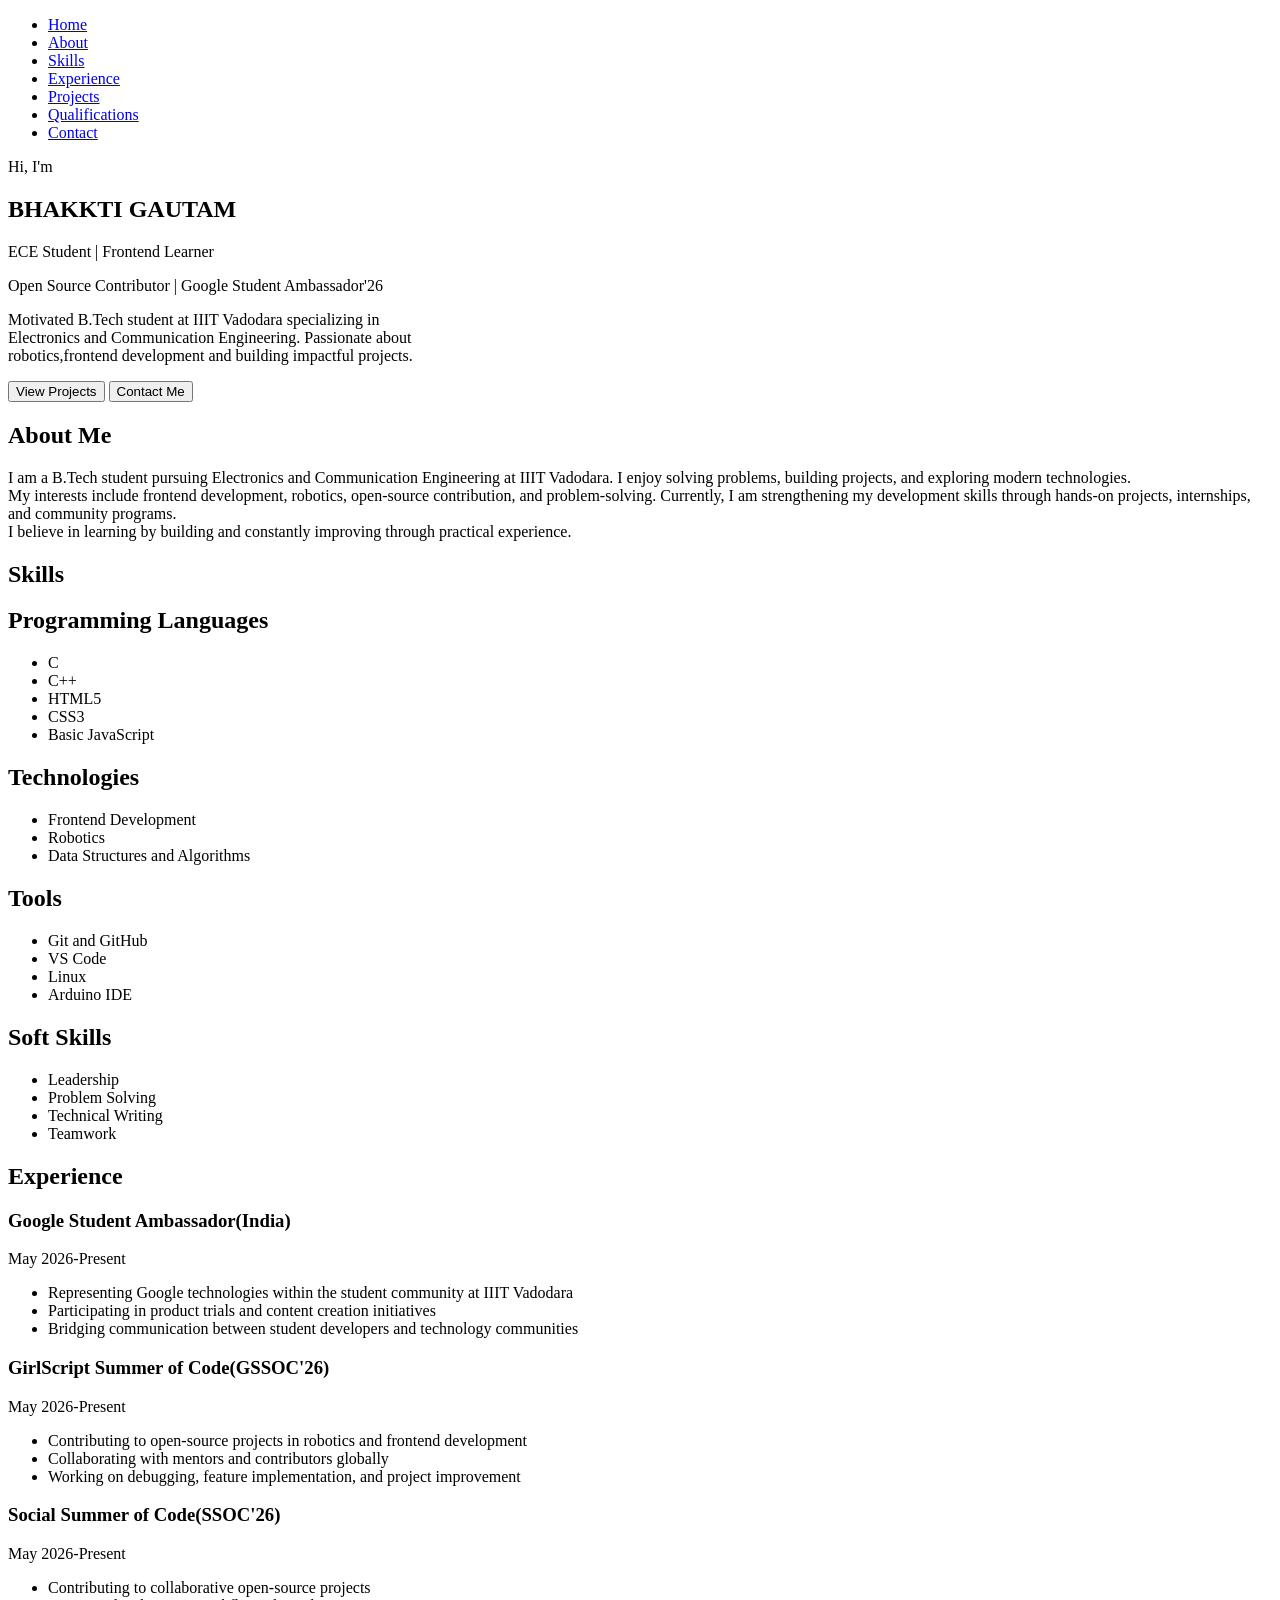
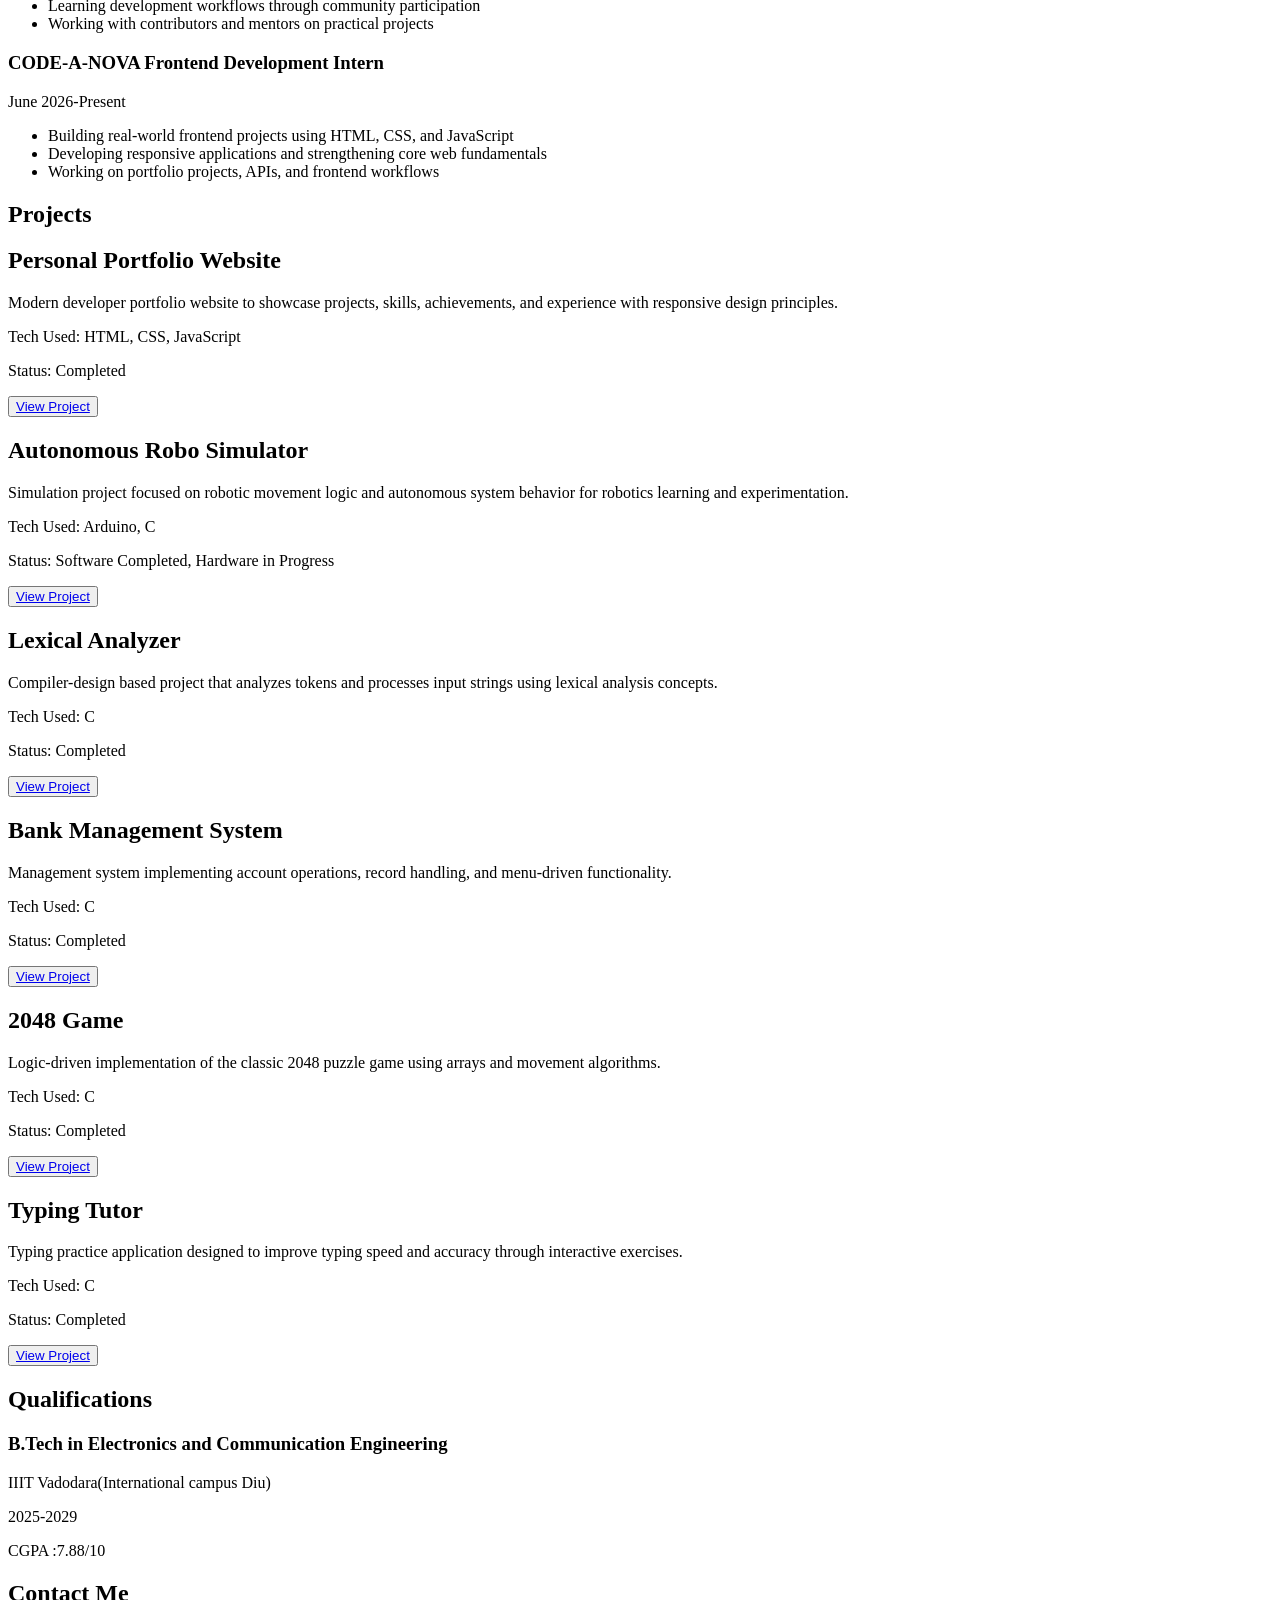
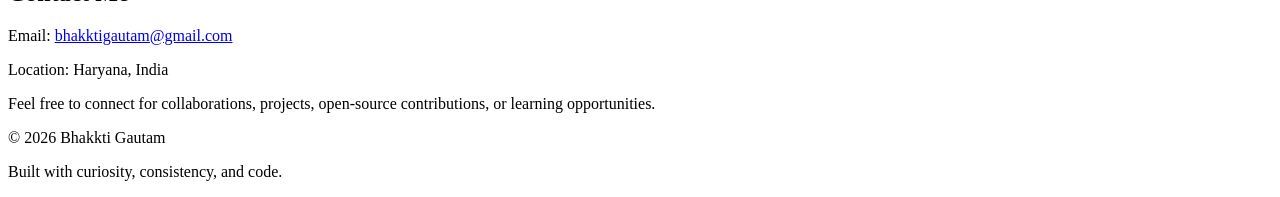
==== personal-portfolio-website/index.html @ bdc870e5 "Complete portfolio website HTML structure and project sections" ====
<!DOCTYPE html>
<html lang="en">
<head>
    <meta charset="UTF-8">
    <meta name="viewport" content="width=device-width, initial-scale=1.0">
    <link rel="icon" href="assets/images/logo.png" type="image/png">
    <link rel="stylesheet" href="style.css">
    <title>Bhakkti Gautam</title>
</head>
<body>
    <nav>
         <ul>
            <li><a href="#home">Home</a></li>
            <li><a href="#about">About</a></li>
            <li><a href="#skills">Skills</a></li>
            <li><a href="#experience">Experience</a></li>
            <li><a href="#projects">Projects</a></li>
            <li><a href="#qualifications">Qualifications</a></li>
            <li><a href="#contact">Contact</a></li>
        </ul>
    </nav>
    
    <section id="home">
        
        <div class="home-container">
        <div class="home-card">
    <p>Hi, I'm</p>
    <h1>BHAKKTI GAUTAM</h1>
    <p>ECE Student | Frontend Learner </p>
    <p>Open Source Contributor | Google Student Ambassador'26</p>
    <p>Motivated B.Tech student at IIIT Vadodara specializing in <br> Electronics and Communication Engineering. Passionate about <br>robotics,frontend development and building impactful projects.</p>
   <a href="#projects"><button>View Projects</button></a>
    <a href="#contact"><button>Contact Me</button></a>
</div>
</div>
    </section>
    <section id="about">
    <h2>About Me</h2>
    <div class="about-container">
    <div class="about-card">
    <p>I am a B.Tech student pursuing Electronics and Communication Engineering at IIIT Vadodara. I enjoy solving problems, building projects, and exploring modern technologies.
    <br>
    My interests include frontend development, robotics, open-source contribution, and problem-solving. Currently, I am strengthening my development skills through hands-on projects, internships, and community programs.
    <br>
    I believe in learning by building and constantly improving through practical experience.</p>
    </div>
    </div>
        </section>

    <section id="skills">
        <h2>Skills </h2>
        <div class="skills-container">
        <div class="skills-card">
        <h2>Programming Languages</h2>
        <ul>
            <li>C</li>
            <li>C++</li>
            <li>HTML5</li>
            <li>CSS3</li>
            <li>Basic JavaScript</li>
        </ul>
    </div>  
    <div class="skills-card">
        <h2>Technologies</h2>
        <ul>
            <li>Frontend Development</li>
            <li>Robotics</li>
            <li>Data Structures and Algorithms</li>
        </ul>
        </div>
        <div class="skills-card">
        <h2>Tools</h2>
        <ul>
            <li>Git and GitHub</li>
            <li>VS Code</li>
            <li>Linux</li>
            <li>Arduino IDE</li>
        </ul>
        </div>
        <div class="skills-card">
        <h2>Soft Skills</h2>
        <ul>
            <li>Leadership</li>
            <li>Problem Solving</li>
            <li>Technical Writing</li>
            <li>Teamwork</li>
        </ul>
        </div>  
        </div>
    </section>

    <section id="experience">
        <h2>Experience</h2>
        <div class="experience-container">
            <div class="experience-card">
        <h3>Google Student Ambassador(India)</h3>
        <p>May 2026-Present</p>
        <ul>
            <li>Representing Google technologies within the student community at IIIT Vadodara</li>
            <li>Participating in product trials and content creation initiatives</li>
            <li>Bridging communication between student developers and technology communities</li>
        </ul>
        </div>
        <div class="experience-card">
        <h3>GirlScript Summer of Code(GSSOC'26)</h3>
        <p>May 2026-Present</p>
        <ul>
            <li>Contributing to open-source projects in robotics and frontend development</li>
            <li>Collaborating with mentors and contributors globally</li>
            <li>Working on debugging, feature implementation, and project improvement</li>
        </ul>
        </div>
        <div class="experience-card">
        <h3>Social Summer of Code(SSOC'26)</h3>
        <p>May 2026-Present</p>
        <ul>
            <li>Contributing to collaborative open-source projects</li>
            <li>Learning development workflows through community participation</li>
            <li>Working with contributors and mentors on practical projects</li>
        </ul>
        </div>
        <div class="experience-card">
        <h3>CODE-A-NOVA Frontend Development Intern</h3>
        <p>June 2026-Present</p>
        <ul>
            <li>Building real-world frontend projects using HTML, CSS, and JavaScript</li>
            <li>Developing responsive applications and strengthening core web fundamentals</li>
            <li>Working on portfolio projects, APIs, and frontend workflows</li>
        </ul>
        </div>
        </div> 
    </section>
    <section id="projects">
        <h2>Projects</h2>
        <div class="projects-container">
            <div class="projects-card">
                <h2>Personal Portfolio Website</h2>
                <p>Modern developer portfolio website to showcase projects, skills, achievements, and experience with responsive design principles.</p>
                <p>Tech Used: HTML, CSS, JavaScript</p>
                <p>Status: Completed</p>
                <button><a href="https://github.com/BhakktiGautam/CODE-A-NOVA/tree/main/personal-portfolio-website
" target="_blank">View Project</a></button>
            </div>
            </div>
            </div>
            <div class="projects-card">
                <h2>Autonomous Robo Simulator</h2>
                <p>Simulation project focused on robotic movement logic and autonomous system behavior for robotics learning and experimentation.</p>
                <p>Tech Used: Arduino, C</p>
                <p>Status:  Software Completed, Hardware in Progress</p>
                <button><a href="https://github.com/BhakktiGautam/Autonomous-robo-simulator" target="_blank">View Project</a></button>
                </div>
                <div class="projects-card">
                    <h2>Lexical Analyzer</h2>
                    <p>Compiler-design based project that analyzes tokens and processes input strings using lexical analysis concepts.</p>
                    <p>Tech Used: C</p>
                    <p>Status: Completed</p>
                    <button><a href="https://github.com/BhakktiGautam/Lexical-Analyzer-C" target="_blank">View Project</a></button>
                </div>
                <div class="projects-card">
                    <h2>Bank Management System</h2>
                    <p>Management system implementing account operations, record handling, and menu-driven functionality.</p>
                    <p>Tech Used: C</p>
                    <p>Status: Completed</p>
                    <button><a href="https://github.com/BhakktiGautam/Bank-Management-C" target="_blank">View Project</a></button>
                </div>
                <div class="projects-card">
                    <h2>2048 Game</h2>
                    <p>Logic-driven implementation of the classic 2048 puzzle game using arrays and movement algorithms.</p>
                    <p>Tech Used: C</p>
                    <p>Status: Completed</p>
                    <button><a href="https://github.com/BhakktiGautam/2048-Game-C" target="_blank">View Project</a></button>
                </div>
                <div class="projects-card">
                    <h2>Typing Tutor</h2>
                    <p>Typing practice application designed to improve typing speed and accuracy through interactive exercises.</p>
                    <p>Tech Used: C</p>
                    <p>Status: Completed</p>
                    <button><a href="https://github.com/BhakktiGautam/TypingTutor" target="_blank">View Project</a></button>
        </div>

   </section>
   <section id="qualifications">
    <h2>Qualifications</h2>
    <div class="qualifications-container">
        <div class="qualifications-card">
    <h3>B.Tech in Electronics and Communication Engineering</h3>
    <p>IIIT Vadodara(International campus Diu)</p>
    <p>2025-2029</p>
    <p>CGPA :7.88/10</p>
    </div>  
    </div>
    </section>
   

   <section id="contact">
    <h2>Contact Me</h2>
    <div class="contact-container">
    <div class="contact-card">
    <p>Email: <a href="mailto:bhakktigautam@gmail.com">bhakktigautam@gmail.com</a></p>
    <p>Location: Haryana, India</p>
    <p>Feel free to connect for collaborations, projects, open-source contributions, or learning opportunities.</p>
    </div>
    </div>      
</section>

<footer>
    <p>&copy; 2026 Bhakkti Gautam</p>
    <p>Built with curiosity, consistency, and code.</p>
</footer>
</body>
</html>
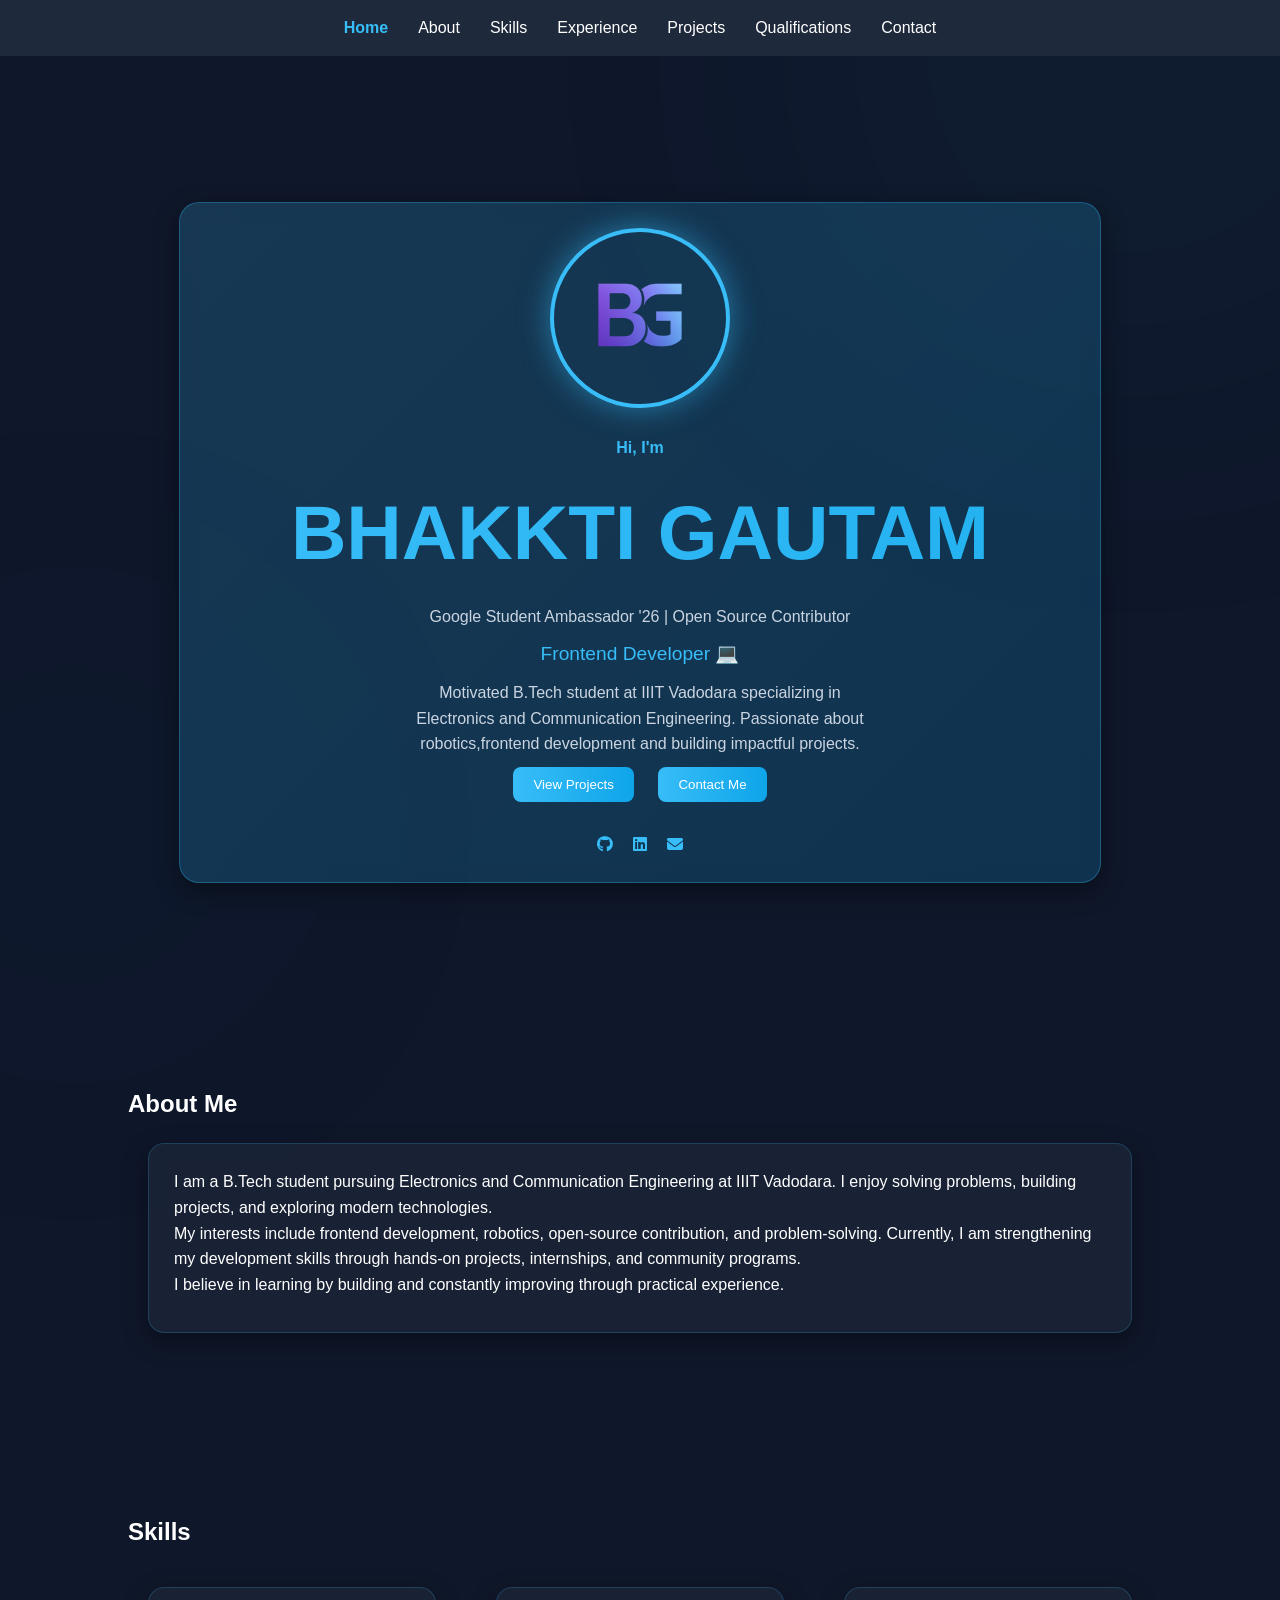
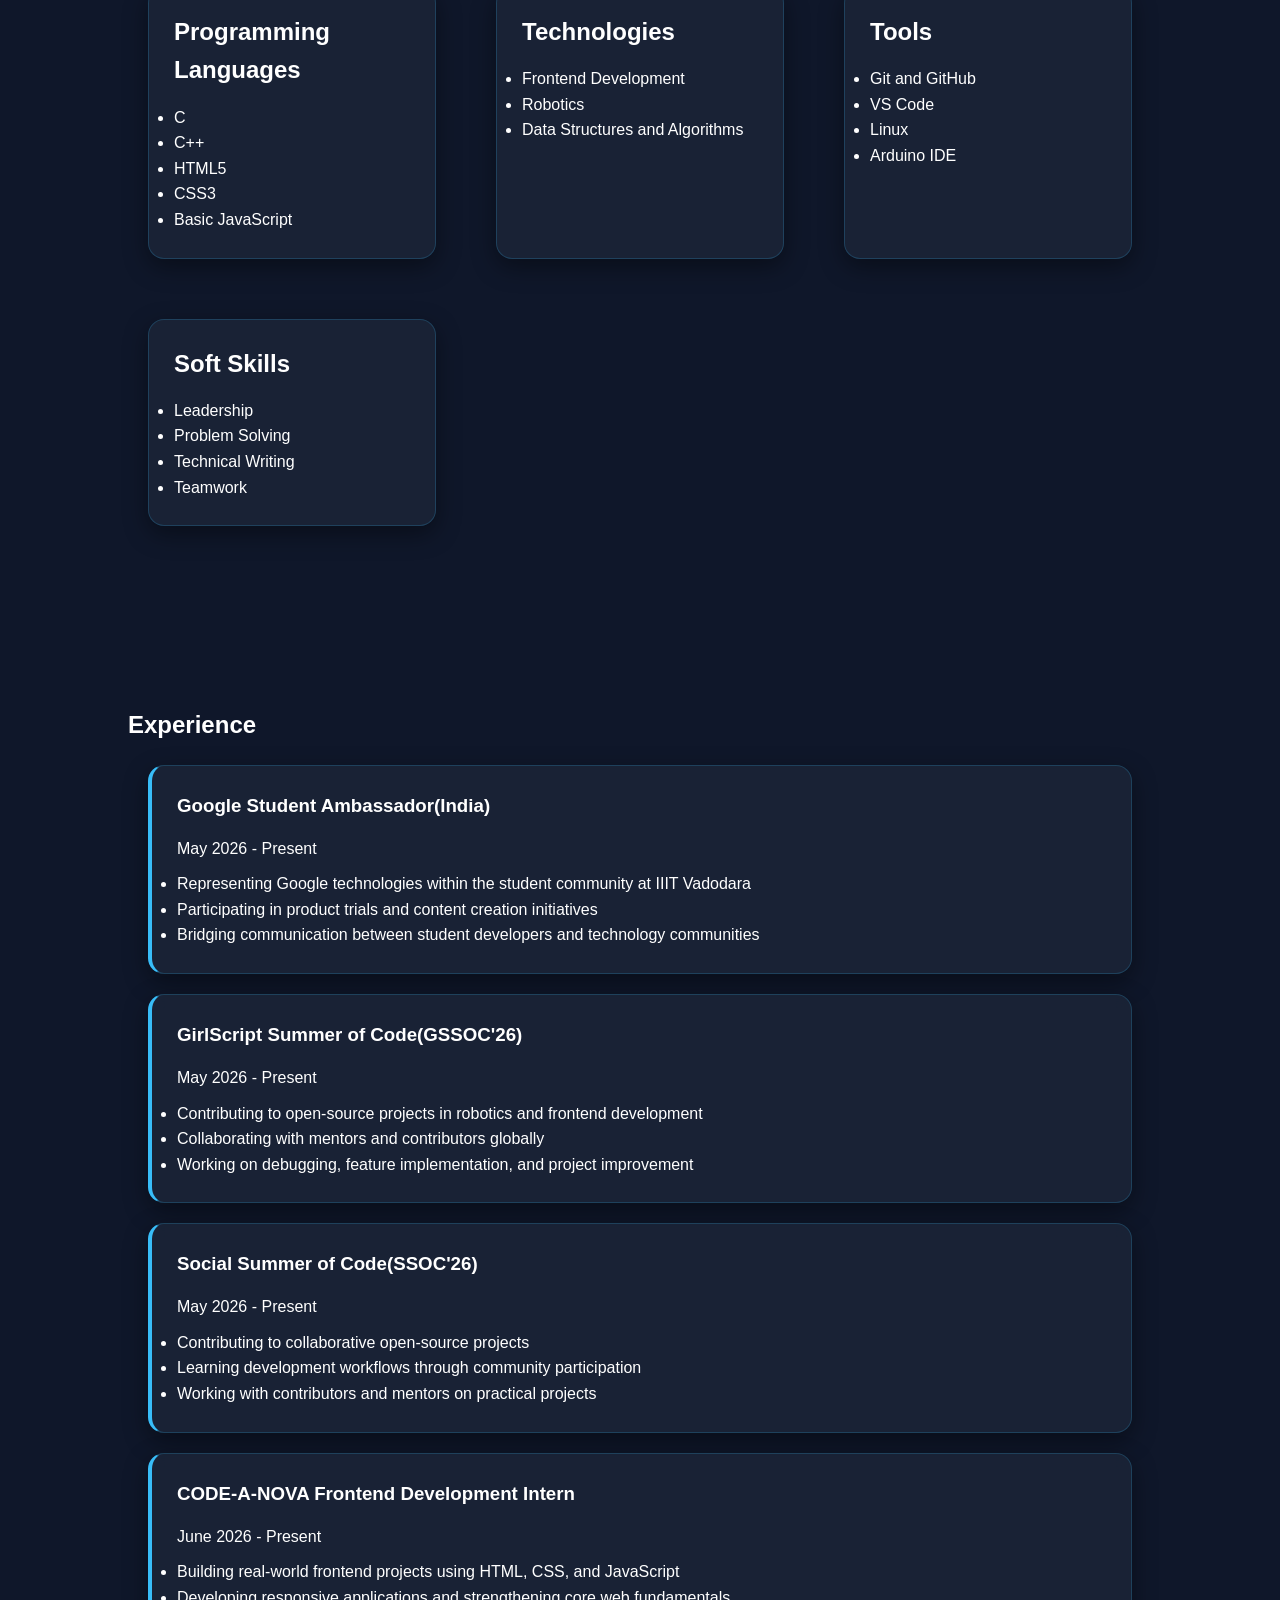
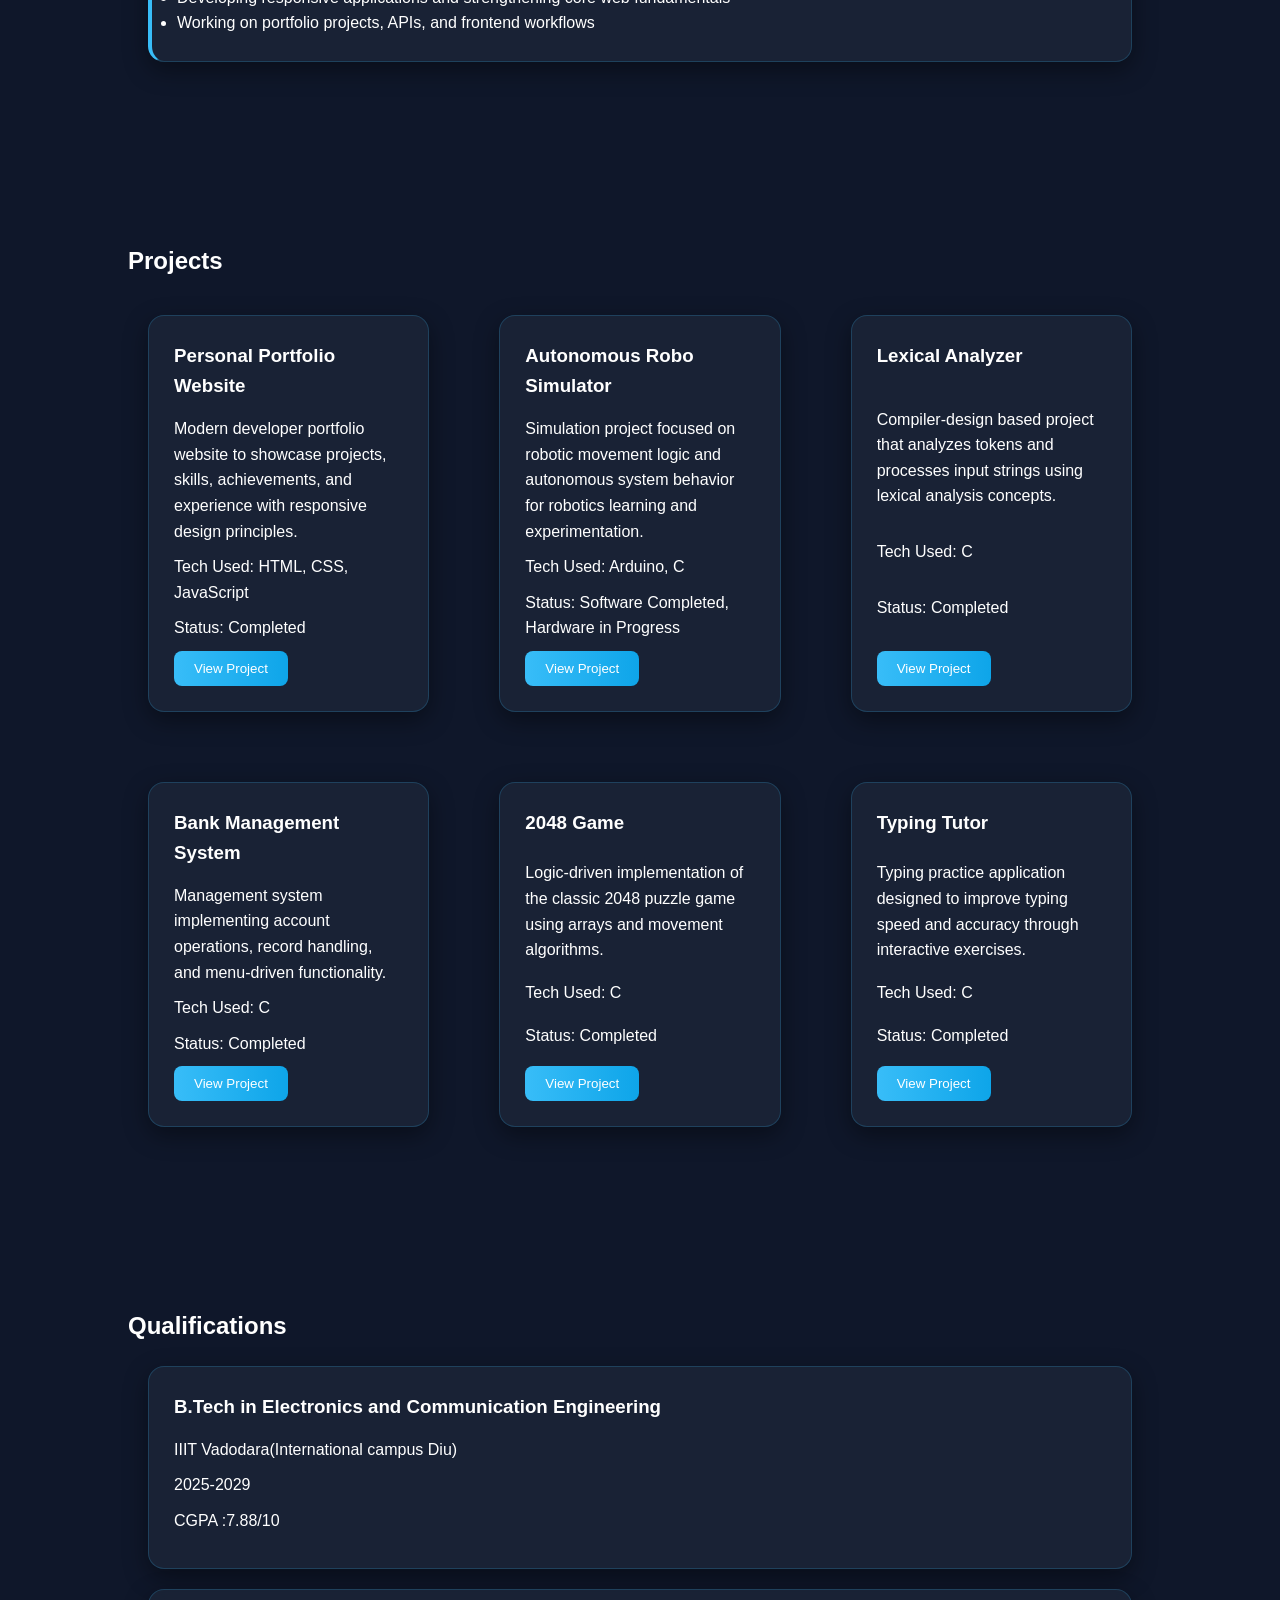
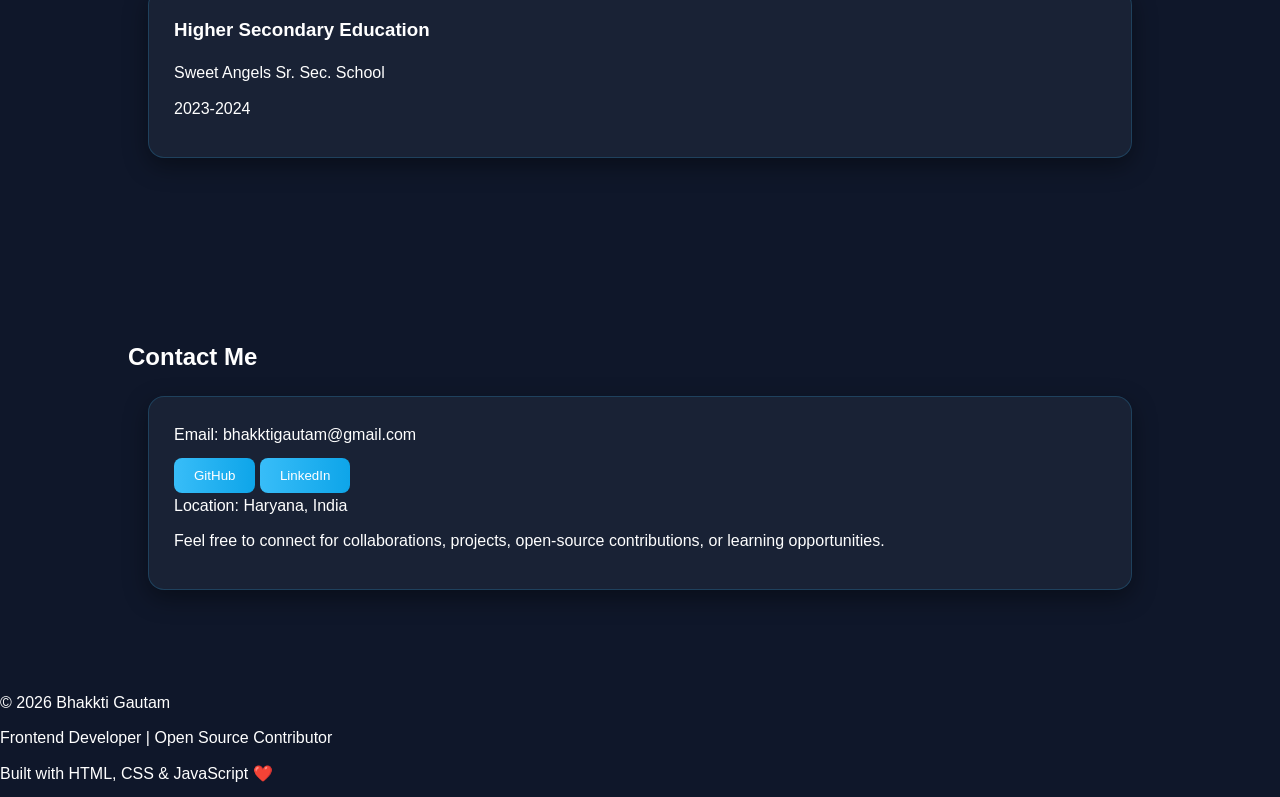
==== commit d0ecb958: "Complete personal portfolio website" ====
--- a/personal-portfolio-website/index.html
+++ b/personal-portfolio-website/index.html
@@ -5,8 +5,11 @@
     <meta name="viewport" content="width=device-width, initial-scale=1.0">
     <link rel="icon" href="assets/images/logo.png" type="image/png">
     <link rel="stylesheet" href="style.css">
+    <link rel="stylesheet"
+href="https://cdnjs.cloudflare.com/ajax/libs/font-awesome/6.5.1/css/all.min.css">
     <title>Bhakkti Gautam</title>
 </head>
+
 <body>
     <nav>
          <ul>
@@ -24,13 +27,22 @@
         
         <div class="home-container">
         <div class="home-card">
-    <p>Hi, I'm</p>
+            <img src="assets/favicon.png" class="profile-img">
+    <p class="intro-text">Hi, I'm</p>
     <h1>BHAKKTI GAUTAM</h1>
-    <p>ECE Student | Frontend Learner </p>
-    <p>Open Source Contributor | Google Student Ambassador'26</p>
-    <p>Motivated B.Tech student at IIIT Vadodara specializing in <br> Electronics and Communication Engineering. Passionate about <br>robotics,frontend development and building impactful projects.</p>
+    <p class="hero-subtitle">
+    Google Student Ambassador '26 | Open Source Contributor
+</p>
+
+<p class="typing"></p>
+    <p class="home-description">Motivated B.Tech student at IIIT Vadodara specializing in <br> Electronics and Communication Engineering. Passionate about <br>robotics,frontend development and building impactful projects.</p>
    <a href="#projects"><button>View Projects</button></a>
     <a href="#contact"><button>Contact Me</button></a>
+    <div class="social-links">
+    <a href="https://github.com/BhakktiGautam">  <i class="fab fa-github"></i></a>
+    <a href="https://www.linkedin.com/in/bhakkti-gautam-141b152a0"> <i class="fab fa-linkedin"></i></a>
+    <a href="mailto:bhakktigautam@gmail.com"> <i class="fas fa-envelope"></i></a>
+</div>
 </div>
 </div>
     </section>
@@ -38,7 +50,7 @@
     <h2>About Me</h2>
     <div class="about-container">
     <div class="about-card">
-    <p>I am a B.Tech student pursuing Electronics and Communication Engineering at IIIT Vadodara. I enjoy solving problems, building projects, and exploring modern technologies.
+    <p >I am a B.Tech student pursuing Electronics and Communication Engineering at IIIT Vadodara. I enjoy solving problems, building projects, and exploring modern technologies.
     <br>
     My interests include frontend development, robotics, open-source contribution, and problem-solving. Currently, I am strengthening my development skills through hands-on projects, internships, and community programs.
     <br>
@@ -94,7 +106,7 @@
         <div class="experience-container">
             <div class="experience-card">
         <h3>Google Student Ambassador(India)</h3>
-        <p>May 2026-Present</p>
+        <p>May 2026 - Present</p>
         <ul>
             <li>Representing Google technologies within the student community at IIIT Vadodara</li>
             <li>Participating in product trials and content creation initiatives</li>
@@ -103,7 +115,7 @@
         </div>
         <div class="experience-card">
         <h3>GirlScript Summer of Code(GSSOC'26)</h3>
-        <p>May 2026-Present</p>
+        <p>May 2026 - Present</p>
         <ul>
             <li>Contributing to open-source projects in robotics and frontend development</li>
             <li>Collaborating with mentors and contributors globally</li>
@@ -112,7 +124,7 @@
         </div>
         <div class="experience-card">
         <h3>Social Summer of Code(SSOC'26)</h3>
-        <p>May 2026-Present</p>
+        <p>May 2026 - Present</p>
         <ul>
             <li>Contributing to collaborative open-source projects</li>
             <li>Learning development workflows through community participation</li>
@@ -121,7 +133,7 @@
         </div>
         <div class="experience-card">
         <h3>CODE-A-NOVA Frontend Development Intern</h3>
-        <p>June 2026-Present</p>
+        <p>June 2026 - Present</p>
         <ul>
             <li>Building real-world frontend projects using HTML, CSS, and JavaScript</li>
             <li>Developing responsive applications and strengthening core web fundamentals</li>
@@ -133,53 +145,59 @@
     <section id="projects">
         <h2>Projects</h2>
         <div class="projects-container">
-            <div class="projects-card">
-                <h2>Personal Portfolio Website</h2>
+            <div class="project-card">
+                <h3>Personal Portfolio Website</h3>
                 <p>Modern developer portfolio website to showcase projects, skills, achievements, and experience with responsive design principles.</p>
                 <p>Tech Used: HTML, CSS, JavaScript</p>
                 <p>Status: Completed</p>
-                <button><a href="https://github.com/BhakktiGautam/CODE-A-NOVA/tree/main/personal-portfolio-website
-" target="_blank">View Project</a></button>
-            </div>
-            </div>
-            </div>
-            <div class="projects-card">
-                <h2>Autonomous Robo Simulator</h2>
+               <a href="https://github.com/BhakktiGautam/CODE-A-NOVA/tree/main/personal-portfolio-website
+" target="_blank"><button>View Project</button></a>
+           
+            
+                </div>
+            <div class="project-card">
+                <h3>Autonomous Robo Simulator</h3>
                 <p>Simulation project focused on robotic movement logic and autonomous system behavior for robotics learning and experimentation.</p>
                 <p>Tech Used: Arduino, C</p>
                 <p>Status:  Software Completed, Hardware in Progress</p>
-                <button><a href="https://github.com/BhakktiGautam/Autonomous-robo-simulator" target="_blank">View Project</a></button>
-                </div>
-                <div class="projects-card">
-                    <h2>Lexical Analyzer</h2>
+                <a href="https://github.com/BhakktiGautam/Autonomous-robo-simulator" target="_blank">
+                <button>View Project</button></a>
+                </div>
+                <div class="project-card">
+                    <h3>Lexical Analyzer</h3>
                     <p>Compiler-design based project that analyzes tokens and processes input strings using lexical analysis concepts.</p>
                     <p>Tech Used: C</p>
                     <p>Status: Completed</p>
-                    <button><a href="https://github.com/BhakktiGautam/Lexical-Analyzer-C" target="_blank">View Project</a></button>
-                </div>
-                <div class="projects-card">
-                    <h2>Bank Management System</h2>
+                    <a href="https://github.com/BhakktiGautam/Lexical-Analyzer-C" target="_blank">
+                    <button>View Project</button></a>
+                </div>
+                <div class="project-card">
+                    <h3>Bank Management System</h3>
                     <p>Management system implementing account operations, record handling, and menu-driven functionality.</p>
                     <p>Tech Used: C</p>
                     <p>Status: Completed</p>
-                    <button><a href="https://github.com/BhakktiGautam/Bank-Management-C" target="_blank">View Project</a></button>
-                </div>
-                <div class="projects-card">
-                    <h2>2048 Game</h2>
+                    <a href="https://github.com/BhakktiGautam/Bank-Management-C" target="_blank">
+                    <button>View Project</button></a>
+                </div>
+                <div class="project-card">
+                    <h3>2048 Game</h3>
                     <p>Logic-driven implementation of the classic 2048 puzzle game using arrays and movement algorithms.</p>
                     <p>Tech Used: C</p>
                     <p>Status: Completed</p>
-                    <button><a href="https://github.com/BhakktiGautam/2048-Game-C" target="_blank">View Project</a></button>
-                </div>
-                <div class="projects-card">
-                    <h2>Typing Tutor</h2>
+                    <a href="https://github.com/BhakktiGautam/2048-Game-C" target="_blank">
+                    <button>View Project</button></a>
+                </div>
+                <div class="project-card">
+                    <h3>Typing Tutor</h3>
                     <p>Typing practice application designed to improve typing speed and accuracy through interactive exercises.</p>
                     <p>Tech Used: C</p>
                     <p>Status: Completed</p>
-                    <button><a href="https://github.com/BhakktiGautam/TypingTutor" target="_blank">View Project</a></button>
-        </div>
-
-   </section>
+                    <a href="https://github.com/BhakktiGautam/TypingTutor" target="_blank">
+                    <button>View Project</button></a>
+                
+                </div>
+                </div>
+    </section>
    <section id="qualifications">
     <h2>Qualifications</h2>
     <div class="qualifications-container">
@@ -189,7 +207,13 @@
     <p>2025-2029</p>
     <p>CGPA :7.88/10</p>
     </div>  
-    </div>
+    <div class="qualifications-card">
+        <h3>Higher Secondary Education</h3>
+        <p>Sweet Angels Sr. Sec. School</p>
+        <p>2023-2024</p>
+       
+    </div>
+</div>
     </section>
    
 
@@ -198,6 +222,13 @@
     <div class="contact-container">
     <div class="contact-card">
     <p>Email: <a href="mailto:bhakktigautam@gmail.com">bhakktigautam@gmail.com</a></p>
+    <a href="https://github.com/BhakktiGautam" target="_blank">
+    <button>GitHub</button>
+</a>
+
+<a href="https://www.linkedin.com/in/bhakkti-gautam-141b152a0" target="_blank">
+    <button>LinkedIn</button>
+</a>
     <p>Location: Haryana, India</p>
     <p>Feel free to connect for collaborations, projects, open-source contributions, or learning opportunities.</p>
     </div>
@@ -205,8 +236,10 @@
 </section>
 
 <footer>
-    <p>&copy; 2026 Bhakkti Gautam</p>
-    <p>Built with curiosity, consistency, and code.</p>
+    <p>© 2026 Bhakkti Gautam</p>
+    <p>Frontend Developer | Open Source Contributor</p>
+    <p>Built with HTML, CSS & JavaScript ❤️</p>
 </footer>
+<script src="script.js"></script>
 </body>
 </html>
--- a/personal-portfolio-website/style.css
+++ b/personal-portfolio-website/style.css
@@ -0,0 +1,341 @@
+*{
+    margin: 0;
+    padding: 0;
+    box-sizing: border-box;
+}
+body{
+    background-color: #0F172A;
+    color: white;
+    font-family:'Poppins', sans-serif;
+    line-height:1.6;
+    
+    
+}
+a{
+    color:white;
+    text-decoration: none;
+}
+#home{
+    margin-top: 80px;
+}
+.home-card,
+.about-card,
+.project-card,
+.contact-card,
+.experience-card,
+.qualifications-card,
+.skills-card {
+    background: rgba(30, 41, 59, 0.7);
+    backdrop-filter: blur(10px);
+    -webkit-backdrop-filter: blur(10px);
+
+    border-radius: 16px;
+    padding: 25px;
+    margin: 20px;
+
+    border: 1px solid rgba(56, 189, 248, 0.2);
+
+    box-shadow: 0 8px 25px rgba(0, 0, 0, 0.4);
+    transition: 0.3s ease;
+}
+.project-card:hover,
+.skills-card:hover,
+.experience-card:hover {
+    transform: translateY(-10px) scale(1.02);
+    box-shadow: 0 12px 30px rgba(56, 189, 248, 0.3);
+}
+button{
+    background-color: #0EA5E9;
+    color: white;
+    border: none;
+    border-radius: 8px;
+    padding: 10px 20px;
+    cursor: pointer;
+    transition: 0.3s;
+    font-weight: 500;
+    background: linear-gradient(90deg, #38BDF8, #0EA5E9);
+}
+button:hover{
+    background-color: #38BDF8;
+    transform : scale(1.05);
+    box-shadow: 0 0 20px rgba(56, 189, 248, 0.5);
+}
+h1{
+    color: #38BDF8;
+    font-size: 3rem;
+}
+h1,h2,h3{
+    margin-bottom: 15px;
+}
+p{
+    margin-bottom: 10px;
+}
+section {
+    padding: 80px 10%;
+    opacity: 0;
+    transform: translateY(30px);
+    animation: fadeUp 0.8s ease forwards;
+    transition : all 0.8s ease;
+}
+section.show {
+    opacity: 1;
+    transform: translateY(0);
+}
+
+
+html{
+    scroll-behavior: smooth;
+    scroll-padding-top: 80px;
+}
+@keyframes shine {
+    to {
+        background-position: 200% center;
+    }
+}
+nav{
+    position: fixed;
+    top: 0;
+    width: 100%;
+    background-color: #1E293B;
+    padding: 15px 20px;
+    display: flex;
+    justify-content: space-between;
+    align-items: center;
+    z-index: 1000;
+}
+nav ul{
+    list-style: none;
+    display: flex;
+    align-items: center;
+    gap:30px;
+}
+nav ul li a{
+    color: white;
+    text-decoration: none;
+    font-weight: 500;
+    transition: 0.3s;
+    position: relative;
+}
+nav ul li a:hover{
+    color: #38BDF8;
+}
+nav ul li a {
+    position: relative;
+}
+
+nav ul li a::after {
+    content: "";
+    position: absolute;
+    left: 0;
+    bottom: -5px;
+    width: 0%;
+    height: 2px;
+    background: #38BDF8;
+    transition: 0.3s;
+}
+
+nav ul li a:hover::after {
+    width: 100%;
+}
+.home-container{
+    display: flex;
+    flex-direction: column;
+    align-items: center;
+    text-align: center;
+    gap: 20px;
+    justify-content: center;
+    min-height: 85vh;
+
+}
+.home-card{
+    max-width: 1000px;
+    width: 90%;
+    text-align:center;
+    border-radius: 20px;
+    background: linear-gradient(135deg, rgba(56, 189, 248, 0.2), rgba(14, 165, 233, 0.2));
+    border: 1px solid rgba(56, 189, 248, 0.3);
+}
+.home-card h1{
+    font-size: 4.8rem;
+    margin-bottom: 10px;
+    background: linear-gradient(90deg, #38BDF8, #0EA5E9);
+    -webkit-background-clip: text;  
+    -webkit-text-fill-color: transparent;
+    animation: shine 3s linear infinite;
+    background-size: 200% auto;
+    background: linear-gradient(90 deg, #38BDF8, #0EA5E9, #38BDF8);
+}
+.home-card button{
+    margin: 10px;
+}
+.intro-text{
+    
+    color: #388DF8;
+    font-weight :bold;
+}
+html{
+    scroll-behavior: smooth;
+    scroll-padding-top: 80px;
+}
+@media (max-width: 768px) {
+    nav ul{
+       
+        gap: 10px;
+        text-align: center;
+    }
+    .home-container {
+        padding: 20px;
+    }
+    .home-card h1 {
+        font-size: 2.5rem;
+    }
+    nav ul {
+        flex-direction: column;
+        gap: 10px;
+    }
+    section{
+        padding: 60px 5%;
+    }
+}
+.projects-container{
+    display: grid;
+    grid-template-columns: repeat(auto-fit, minmax(320px, 1fr));
+    gap: 20px;
+}
+button:hover {
+    box-shadow: 0 0 15px #38BDF8;
+}
+.intro-text {
+    color: #38BDF8; 
+}
+.typing {
+    font-size: 1.2rem;
+    color: #38BDF8;
+    font-weight: 500;
+    min-height: 30px;
+}
+nav ul li a.active {
+    color: #38BDF8;
+    font-weight: bold;
+}
+.profile-img{
+    width:180px;
+    height:180px;
+    border-radius:50%;
+    object-fit:cover;
+    border:4px solid #38BDF8;
+    margin-bottom:20px;
+
+}
+.logo{
+    transition:0.4s;
+}
+
+.logo:hover{
+    transform:scale(1.05);
+}
+body::before{
+    content:"";
+    position:fixed;
+    width:500px;
+    height:500px;
+    background:#38BDF8;
+    filter:blur(200px);
+    opacity:0.08;
+    top:-200px;
+    right:-100px;
+    z-index:-1;
+    border-radius:50%;
+}
+nav{
+    justify-content:center;
+}
+.hero-tags{
+    color:#94A3B8;
+    margin:10px 0;
+    letter-spacing:1px;
+}
+.hero-subtitle{
+    color:#CBD5E1;
+    margin-bottom:10px;
+}
+.home-card p:not(.intro-text):not(.typing):not(.hero-subtitle){
+    max-width:600px;
+    margin:auto;
+}
+.profile-img{
+    box-shadow: 0 0 30px rgba(56,189,248,0.5);
+    transition: 0.3s;
+}
+
+.profile-img:hover{
+    transform: scale(1.05);
+}
+body::after{
+    content:"";
+    position:fixed;
+    width:350px;
+    height:350px;
+    background:#0EA5E9;
+    border-radius:50%;
+    filter:blur(180px);
+    opacity:0.05;
+
+    bottom:-100px;
+    left:-100px;
+
+    z-index:-1;
+}
+.home-description{
+    color:#CBD5E1;
+    max-width:650px;
+    margin:auto;
+}
+.social-links{
+    margin-top:20px;
+    display:flex;
+    justify-content:center;
+    gap:20px;
+}
+
+.social-links a{
+    color:#38BDF8;
+    font-weight:500;
+}
+.skills-container{
+    display: grid;
+    grid-template-columns: repeat(auto-fit,minmax(250px,1fr));
+    gap: 20px;
+}
+.experience-card{
+    border-left: 4px solid #38BDF8;
+}
+.projects-container{
+    display:grid;
+    grid-template-columns:repeat(auto-fit,minmax(320px,1fr));
+    gap:30px;
+}
+
+.project-card{
+    display:flex;
+    flex-direction:column;
+    justify-content:space-between;
+}
+.social-icons{
+    margin-top: 20px;
+    display: flex;
+    justify-content: center;
+    gap: 25px;
+}
+
+.social-icons a{
+    color: #38BDF8;
+    font-size: 2rem;
+    transition: 0.3s ease;
+}
+
+.social-icons a:hover{
+    color: white;
+    transform: translateY(-5px) scale(1.2);
+    text-shadow: 0 0 15px #38BDF8;
+}
